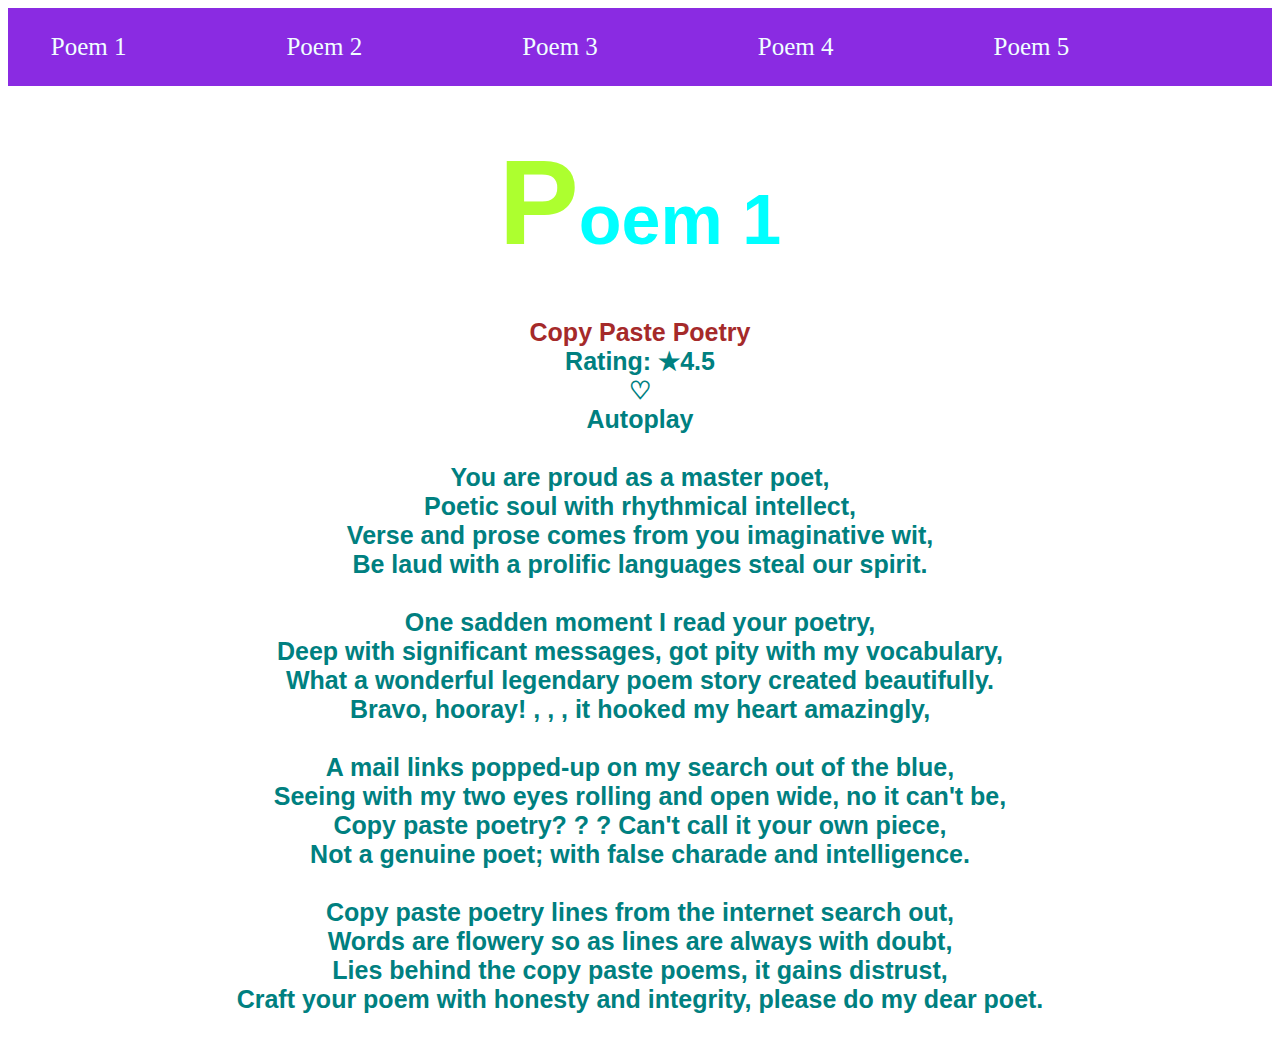
==== index.html @ cc7f3d65 "index file created" ====
<!DOCTYPE html>
<html lang="en">
    <head>
        <title>Poems</title>
        <link rel="stylesheet" href="style.css">
    </head>
    <body>
        <div class="table">
            <a class='nav' href='/index.html'>Poem 1</a>
            &nbsp;&nbsp;&nbsp;&nbsp;&nbsp;&nbsp;&nbsp;&nbsp;&nbsp;&nbsp;&nbsp;&nbsp;&nbsp;&nbsp;&nbsp;&nbsp;&nbsp;&nbsp;&nbsp;&nbsp;&nbsp;&nbsp;&nbsp;&nbsp;&nbsp;&nbsp;&nbsp;&nbsp;&nbsp;&nbsp;&nbsp;&nbsp;&nbsp;&nbsp;&nbsp;&nbsp;&nbsp;&nbsp;&nbsp;<a class='nav' href='/poem1.html'>Poem 2</a>
            &nbsp;&nbsp;&nbsp;&nbsp;&nbsp;&nbsp;&nbsp;&nbsp;&nbsp;&nbsp;&nbsp;&nbsp;&nbsp;&nbsp;&nbsp;&nbsp;&nbsp;&nbsp;&nbsp;&nbsp;&nbsp;&nbsp;&nbsp;&nbsp;&nbsp;&nbsp;&nbsp;&nbsp;&nbsp;&nbsp;&nbsp;&nbsp;&nbsp;&nbsp;&nbsp;&nbsp;&nbsp;&nbsp;&nbsp;<a class='nav' href='/poem2.html'>Poem 3</a>
            &nbsp;&nbsp;&nbsp;&nbsp;&nbsp;&nbsp;&nbsp;&nbsp;&nbsp;&nbsp;&nbsp;&nbsp;&nbsp;&nbsp;&nbsp;&nbsp;&nbsp;&nbsp;&nbsp;&nbsp;&nbsp;&nbsp;&nbsp;&nbsp;&nbsp;&nbsp;&nbsp;&nbsp;&nbsp;&nbsp;&nbsp;&nbsp;&nbsp;&nbsp;&nbsp;&nbsp;&nbsp;&nbsp;&nbsp;<a class='nav' href='/poem3.html'>Poem 4</a>
            &nbsp;&nbsp;&nbsp;&nbsp;&nbsp;&nbsp;&nbsp;&nbsp;&nbsp;&nbsp;&nbsp;&nbsp;&nbsp;&nbsp;&nbsp;&nbsp;&nbsp;&nbsp;&nbsp;&nbsp;&nbsp;&nbsp;&nbsp;&nbsp;&nbsp;&nbsp;&nbsp;&nbsp;&nbsp;&nbsp;&nbsp;&nbsp;&nbsp;&nbsp;&nbsp;&nbsp;&nbsp;&nbsp;&nbsp;<a class='nav' href='/poem4.html'>Poem 5</a>
            &nbsp;&nbsp;&nbsp;&nbsp;&nbsp;&nbsp;&nbsp;&nbsp;&nbsp;&nbsp;&nbsp;&nbsp;&nbsp;&nbsp;&nbsp;&nbsp;&nbsp;&nbsp;&nbsp;&nbsp;&nbsp;&nbsp;&nbsp;&nbsp;&nbsp;&nbsp;&nbsp;&nbsp;&nbsp;&nbsp;&nbsp;&nbsp;&nbsp;&nbsp;&nbsp;&nbsp;&nbsp;&nbsp;&nbsp;
        </div>
        <div>
            <h1 class="poem1">Poem 1</h1>
            <p class="para">
                Copy Paste Poetry<br>
                Rating: ★4.5<br>
                ♡
            <br>
                Autoplay
            <br>
                <br>
                You are proud as a master poet,<br>
                Poetic soul with rhythmical intellect,<br>
                Verse and prose comes from you imaginative wit,<br>
                Be laud with a prolific languages steal our spirit.<br>
                <br>
                One sadden moment I read your poetry,<br>
                Deep with significant messages, got pity with my vocabulary,<br>
                What a wonderful legendary poem story created beautifully.<br>
                Bravo, hooray! , , , it hooked my heart amazingly,<br>
                <br>
                A mail links popped-up on my search out of the blue,<br>
                Seeing with my two eyes rolling and open wide, no it can't be,<br>
                Copy paste poetry? ? ? Can't call it your own piece,<br>
                Not a genuine poet; with false charade and intelligence.<br>
                <br>
                Copy paste poetry lines from the internet search out,<br>
                Words are flowery so as lines are always with doubt,<br>
                Lies behind the copy paste poems, it gains distrust,<br>
                Craft your poem with honesty and integrity, please do my dear
            poet.
        
            </p>
        </div>
    </body>
</html>
---- style.css ----
h1 {
    text-align: center;
    font-size: 70px;
}

p {
    text-align: center;
    font-size: 25px;
}

.table {
    background-color: #8a2be2;
    text-align: center;
    padding: 25px;
}

.nav {
    color: #f0ffff;
    font-size: 25px;
    text-decoration: none;
}

.nav:hover {
    color: #7fff00;
    text-shadow: 1px;
}


.poem1 {
    font-family: sans-serif;
    color: #00ffff;
}

.poem1:first-letter {
    color: #adff2f;
    font-size: 120px;
}

.para {
    font-family: sans-serif;
    font-weight: bold;
    color: #008080;
}

.para:first-line {
    color: #a52a2a;
}

.poem2 {
    font-family: Arial, Helvetica, sans-serif;
    color: #d2691e;
}

.poem2:first-letter {
    color: #ffff00;
    font-size: 120px;
}

.poem3 {
    font-family: 'Gill Sans', 'Gill Sans MT', Calibri, 'Trebuchet MS', sans-serif;
    color: #ff0000;
}

.poem3:first-letter {
    color: #00ff00;
    font-size: 120px;
}

.poem4 {
    font-family: Arial, Helvetica, sans-serif;
    color: #ff00ff;
}

.poem4:first-letter {
    color: #4400ff;
    font-size: 120px;
}

.poem5 {
    font-family: 'Gill Sans', 'Gill Sans MT', Calibri, 'Trebuchet MS', sans-serif;
    color: #00ff2a;
}

.poem5:first-letter {
    color: #00f7ff;
    font-size: 120px;
}
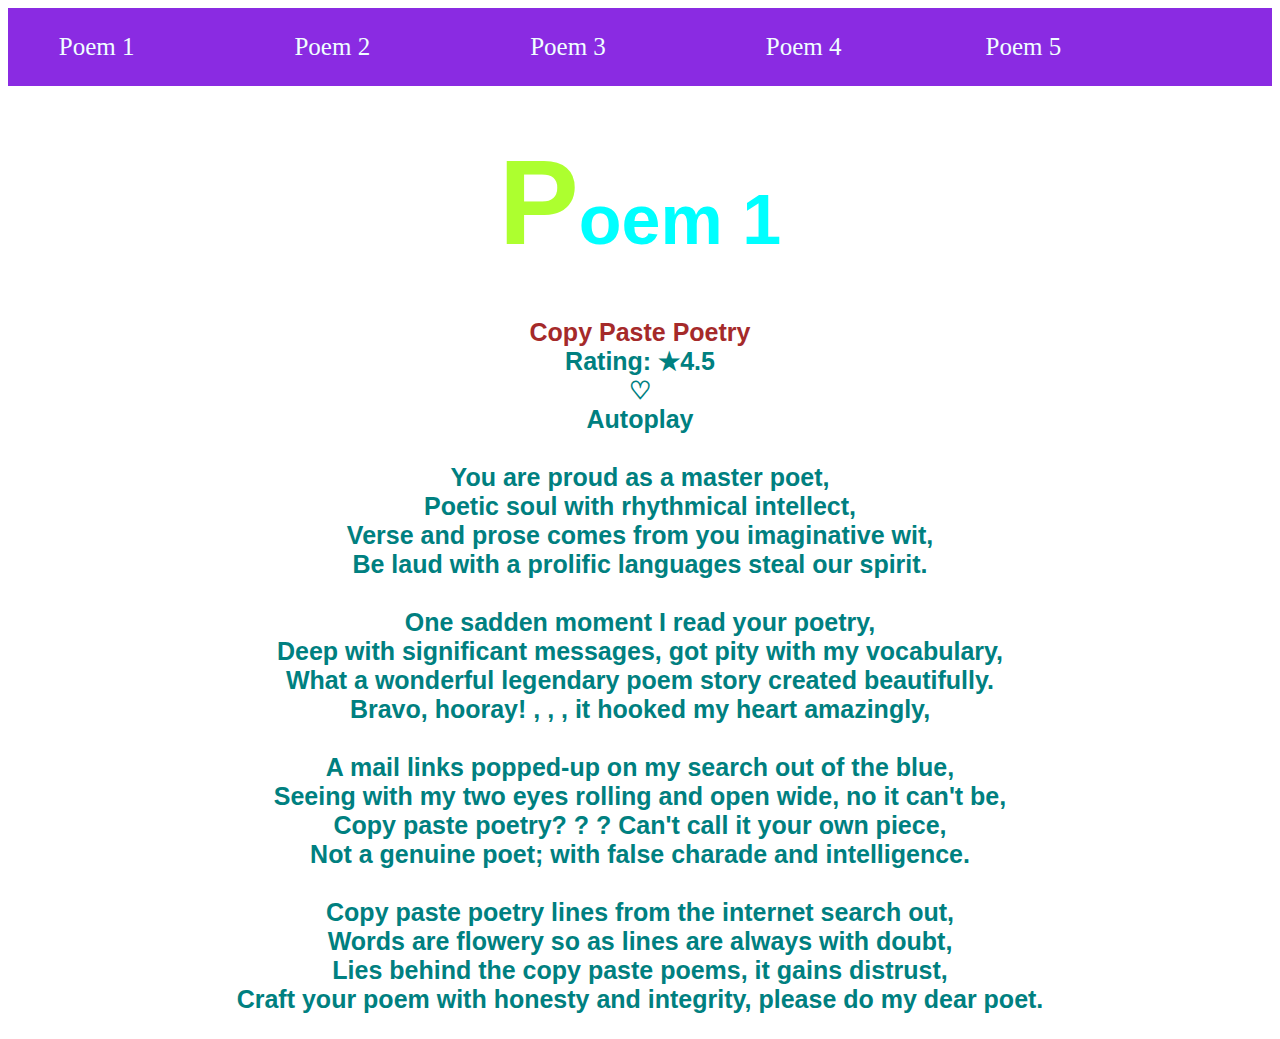
==== commit a3789c15: "index file created" ====
--- a/index.html
+++ b/index.html
@@ -10,7 +10,7 @@
             &nbsp;&nbsp;&nbsp;&nbsp;&nbsp;&nbsp;&nbsp;&nbsp;&nbsp;&nbsp;&nbsp;&nbsp;&nbsp;&nbsp;&nbsp;&nbsp;&nbsp;&nbsp;&nbsp;&nbsp;&nbsp;&nbsp;&nbsp;&nbsp;&nbsp;&nbsp;&nbsp;&nbsp;&nbsp;&nbsp;&nbsp;&nbsp;&nbsp;&nbsp;&nbsp;&nbsp;&nbsp;&nbsp;&nbsp;<a class='nav' href='/poem1.html'>Poem 2</a>
             &nbsp;&nbsp;&nbsp;&nbsp;&nbsp;&nbsp;&nbsp;&nbsp;&nbsp;&nbsp;&nbsp;&nbsp;&nbsp;&nbsp;&nbsp;&nbsp;&nbsp;&nbsp;&nbsp;&nbsp;&nbsp;&nbsp;&nbsp;&nbsp;&nbsp;&nbsp;&nbsp;&nbsp;&nbsp;&nbsp;&nbsp;&nbsp;&nbsp;&nbsp;&nbsp;&nbsp;&nbsp;&nbsp;&nbsp;<a class='nav' href='/poem2.html'>Poem 3</a>
             &nbsp;&nbsp;&nbsp;&nbsp;&nbsp;&nbsp;&nbsp;&nbsp;&nbsp;&nbsp;&nbsp;&nbsp;&nbsp;&nbsp;&nbsp;&nbsp;&nbsp;&nbsp;&nbsp;&nbsp;&nbsp;&nbsp;&nbsp;&nbsp;&nbsp;&nbsp;&nbsp;&nbsp;&nbsp;&nbsp;&nbsp;&nbsp;&nbsp;&nbsp;&nbsp;&nbsp;&nbsp;&nbsp;&nbsp;<a class='nav' href='/poem3.html'>Poem 4</a>
-            &nbsp;&nbsp;&nbsp;&nbsp;&nbsp;&nbsp;&nbsp;&nbsp;&nbsp;&nbsp;&nbsp;&nbsp;&nbsp;&nbsp;&nbsp;&nbsp;&nbsp;&nbsp;&nbsp;&nbsp;&nbsp;&nbsp;&nbsp;&nbsp;&nbsp;&nbsp;&nbsp;&nbsp;&nbsp;&nbsp;&nbsp;&nbsp;&nbsp;&nbsp;&nbsp;&nbsp;&nbsp;&nbsp;&nbsp;<a class='nav' href='/poem4.html'>Poem 5</a>
+            &nbsp;&nbsp;&nbsp;&nbsp;&nbsp;&nbsp;&nbsp;&nbsp;&nbsp;&nbsp;&nbsp;&nbsp;&nbsp;&nbsp;&nbsp;&nbsp;&nbsp;&nbsp;&nbsp;&nbsp;&nbsp;&nbsp;&nbsp;&nbsp;&nbsp;&nbsp;&nbsp;&nbsp;&nbsp;&nbsp;&nbsp;&nbsp;&nbsp;&nbsp;&nbsp;<a class='nav' href='/poem4.html'>Poem 5</a>
             &nbsp;&nbsp;&nbsp;&nbsp;&nbsp;&nbsp;&nbsp;&nbsp;&nbsp;&nbsp;&nbsp;&nbsp;&nbsp;&nbsp;&nbsp;&nbsp;&nbsp;&nbsp;&nbsp;&nbsp;&nbsp;&nbsp;&nbsp;&nbsp;&nbsp;&nbsp;&nbsp;&nbsp;&nbsp;&nbsp;&nbsp;&nbsp;&nbsp;&nbsp;&nbsp;&nbsp;&nbsp;&nbsp;&nbsp;
         </div>
         <div>
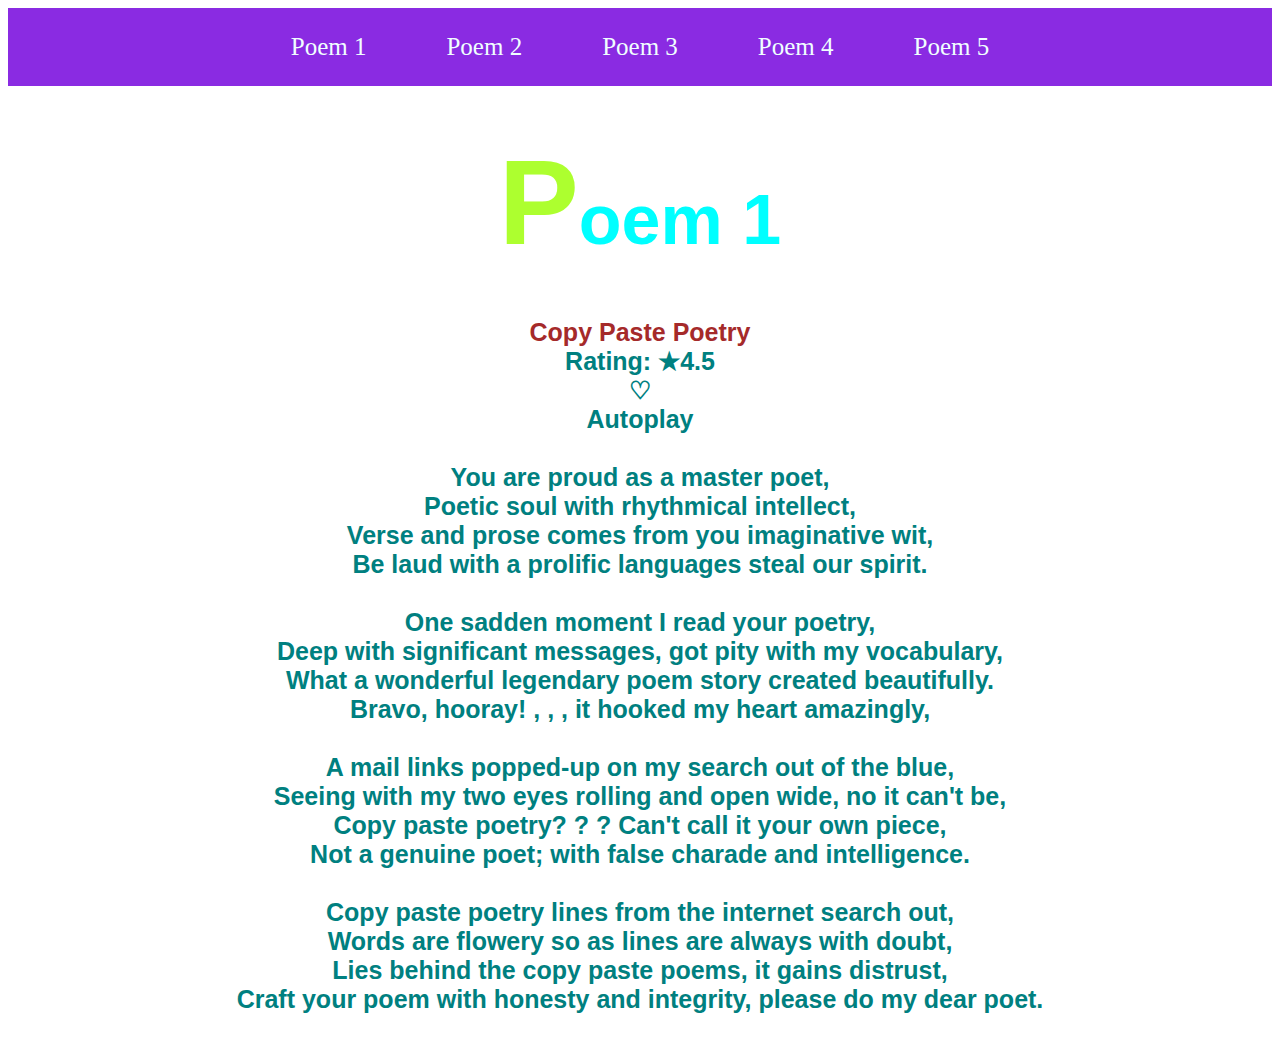
==== commit 5b45c178: "index file created" ====
--- a/index.html
+++ b/index.html
@@ -6,12 +6,17 @@
     </head>
     <body>
         <div class="table">
+            &nbsp;&nbsp;&nbsp;&nbsp;&nbsp;&nbsp;&nbsp;&nbsp;&nbsp;&nbsp;&nbsp;&nbsp;&nbsp;&nbsp;&nbsp;&nbsp;&nbsp;&nbsp;
             <a class='nav' href='/index.html'>Poem 1</a>
-            &nbsp;&nbsp;&nbsp;&nbsp;&nbsp;&nbsp;&nbsp;&nbsp;&nbsp;&nbsp;&nbsp;&nbsp;&nbsp;&nbsp;&nbsp;&nbsp;&nbsp;&nbsp;&nbsp;&nbsp;&nbsp;&nbsp;&nbsp;&nbsp;&nbsp;&nbsp;&nbsp;&nbsp;&nbsp;&nbsp;&nbsp;&nbsp;&nbsp;&nbsp;&nbsp;&nbsp;&nbsp;&nbsp;&nbsp;<a class='nav' href='/poem1.html'>Poem 2</a>
-            &nbsp;&nbsp;&nbsp;&nbsp;&nbsp;&nbsp;&nbsp;&nbsp;&nbsp;&nbsp;&nbsp;&nbsp;&nbsp;&nbsp;&nbsp;&nbsp;&nbsp;&nbsp;&nbsp;&nbsp;&nbsp;&nbsp;&nbsp;&nbsp;&nbsp;&nbsp;&nbsp;&nbsp;&nbsp;&nbsp;&nbsp;&nbsp;&nbsp;&nbsp;&nbsp;&nbsp;&nbsp;&nbsp;&nbsp;<a class='nav' href='/poem2.html'>Poem 3</a>
-            &nbsp;&nbsp;&nbsp;&nbsp;&nbsp;&nbsp;&nbsp;&nbsp;&nbsp;&nbsp;&nbsp;&nbsp;&nbsp;&nbsp;&nbsp;&nbsp;&nbsp;&nbsp;&nbsp;&nbsp;&nbsp;&nbsp;&nbsp;&nbsp;&nbsp;&nbsp;&nbsp;&nbsp;&nbsp;&nbsp;&nbsp;&nbsp;&nbsp;&nbsp;&nbsp;&nbsp;&nbsp;&nbsp;&nbsp;<a class='nav' href='/poem3.html'>Poem 4</a>
-            &nbsp;&nbsp;&nbsp;&nbsp;&nbsp;&nbsp;&nbsp;&nbsp;&nbsp;&nbsp;&nbsp;&nbsp;&nbsp;&nbsp;&nbsp;&nbsp;&nbsp;&nbsp;&nbsp;&nbsp;&nbsp;&nbsp;&nbsp;&nbsp;&nbsp;&nbsp;&nbsp;&nbsp;&nbsp;&nbsp;&nbsp;&nbsp;&nbsp;&nbsp;&nbsp;<a class='nav' href='/poem4.html'>Poem 5</a>
-            &nbsp;&nbsp;&nbsp;&nbsp;&nbsp;&nbsp;&nbsp;&nbsp;&nbsp;&nbsp;&nbsp;&nbsp;&nbsp;&nbsp;&nbsp;&nbsp;&nbsp;&nbsp;&nbsp;&nbsp;&nbsp;&nbsp;&nbsp;&nbsp;&nbsp;&nbsp;&nbsp;&nbsp;&nbsp;&nbsp;&nbsp;&nbsp;&nbsp;&nbsp;&nbsp;&nbsp;&nbsp;&nbsp;&nbsp;
+            &nbsp;&nbsp;&nbsp;&nbsp;&nbsp;&nbsp;&nbsp;&nbsp;&nbsp;&nbsp;&nbsp;&nbsp;&nbsp;&nbsp;&nbsp;&nbsp;&nbsp;&nbsp;
+            <a class='nav' href='/poem1.html'>Poem 2</a>
+            &nbsp;&nbsp;&nbsp;&nbsp;&nbsp;&nbsp;&nbsp;&nbsp;&nbsp;&nbsp;&nbsp;&nbsp;&nbsp;&nbsp;&nbsp;&nbsp;&nbsp;&nbsp;
+            <a class='nav' href='/poem2.html'>Poem 3</a>
+            &nbsp;&nbsp;&nbsp;&nbsp;&nbsp;&nbsp;&nbsp;&nbsp;&nbsp;&nbsp;&nbsp;&nbsp;&nbsp;&nbsp;&nbsp;&nbsp;&nbsp;&nbsp;
+            <a class='nav' href='/poem3.html'>Poem 4</a>
+            &nbsp;&nbsp;&nbsp;&nbsp;&nbsp;&nbsp;&nbsp;&nbsp;&nbsp;&nbsp;&nbsp;&nbsp;&nbsp;&nbsp;&nbsp;&nbsp;&nbsp;&nbsp;
+            <a class='nav' href='/poem4.html'>Poem 5</a>
+            &nbsp;&nbsp;&nbsp;&nbsp;&nbsp;&nbsp;&nbsp;&nbsp;&nbsp;&nbsp;&nbsp;&nbsp;&nbsp;&nbsp;&nbsp;&nbsp;&nbsp;&nbsp;
         </div>
         <div>
             <h1 class="poem1">Poem 1</h1>
